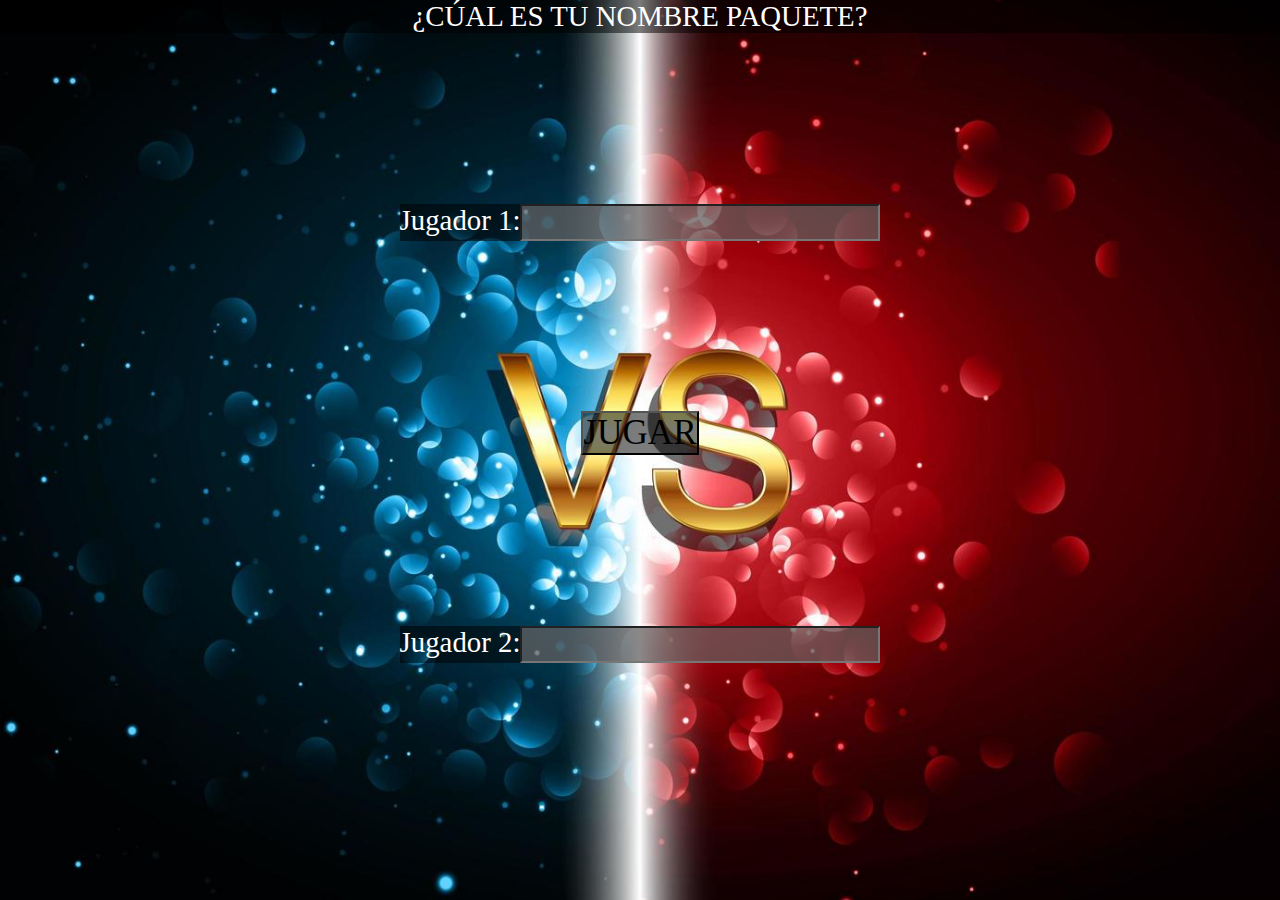
==== PAGES/jugadores.html @ 5f1b0234 "Update 1" ====
<!DOCTYPE html>
<html lang="en">

<head>
    <meta charset="UTF-8">
    <meta http-equiv="X-UA-Compatible" content="IE=edge">
    <meta name="viewport" content="width=device-width, initial-scale=1.0">
    <title>Tres en raya</title>
    <link rel="stylesheet" href="../CSS/styles.css">
    <meta name="author" content="Francisco Belando">
</head>

<body>
    <div>
        <p>¿CÚAL ES TU NOMBRE PAQUETE?</p>
    </div>
    <div class="jugadores">
        <div>
            <label>Jugador 1:
                <input id="boton2" type="text" id="nombre" name="nombre" />
            </label>
        </div>
        <div>
            <a href="../PAGES/tablero.html">
                <input id="boton" type="button" value="JUGAR" onclick="entra()" />
            </a>
        </div>
        <div>
            <label>Jugador 2:
                <input id="boton2" type="text" id="nombre" name="nombre" />
            </label>
        </div>
    </div>
    <script src="./JS/main.js"></script>
</body>

</html>
---- CSS/styles.css ----
[class*="col-"] {
    width: 100%;
  }
  
  @media only screen and (min-width: 768px) {
    /* For desktop: */
    .col-1 {width: 8.33%;}
    .col-2 {width: 16.66%;}
    .col-3 {width: 25%;}
    .col-4 {width: 33.33%;}
    .col-5 {width: 41.66%;}
    .col-6 {width: 50%;}
    .col-7 {width: 58.33%;}
    .col-8 {width: 66.66%;}
    .col-9 {width: 75%;}
    .col-10 {width: 83.33%;}
    .col-11 {width: 91.66%;}
    .col-12 {width: 100%;}
}

@font-face {
    font-family: "Mystery Quest";
    src: url("mystery-quest.woff2");
}

p, label {
    font-family: "Mystery Quest", bold;
    font-size: 180%;
    color: white;
    background-color: rgba(0, 0, 0, 0.515);
    align-self: center;
    display: flex;
    justify-content: center;
}

#boton {
    font-family: "Mystery Quest", bold;
    font-size: 220%;
    background:rgba(0, 0, 0, 0.515);
}

#boton2 {
    font-family: "Mystery Quest", bold;
    font-size: 100%;
    background:rgba(157, 151, 151, 0.464) ;
    color: white;
}

body {
    background-image: url(../images/inicio.jpg);
    background-repeat: no-repeat;
    background-color: black;
    background-size: cover;
    background-attachment: fixed;
    background-position: center;
}


.inicio {
    display: flex;
    align-items: center;
    width: auto;
    height: 500px;
    justify-content: center;
    padding-left: 10px;
    padding-right: 10px;
}

.jugadores {
    display: flex;
    align-items: center;
    flex-direction: column;
    height: 800px;
    justify-content: center;
    padding-left: 10px;
    padding-right: 10px;
    justify-content: space-evenly;

}

*{
    margin: 0;
    padding: 0;
    box-sizing: border-box;
}








.contenedor-juego{
    height:100vh;
    max-width: 1250px;
    display: flex;
    flex-direction: column;
    justify-content: center;
    align-items: center;
    gap:2rem;
    text-align: center;

}

.juego-titulo, .juego-info{
    text-align: center;
}

.juego-cuadricula{
   
    display: grid;
    grid-template-columns: auto auto auto;
    gap:0;
}

.cuadro{
    width:3rem;
    height: 3rem;
    border: 1px solid rgb(168, 168, 168);
    text-align: center;
    color:rgb(7, 255, 69);
    display: flex;
    justify-content: center;
    align-items: center;
    background-color: black;
    transition: background-color ease-in 0.2s;
}

.cuadro:hover{
   
    background-color:#cccc;
    
}

.juego-boton{
    display:inline-flex;
    padding: 1rem 1rem;
    background:red ;
    color: white;
    cursor: pointer;
    justify-content: center;
    font-weight: bold;
    transition:color ease-out 0.3s;
   
}

.juego-boton:hover{
  
    background:white ;
    color: red;
    border: 1px solid red;
   
}
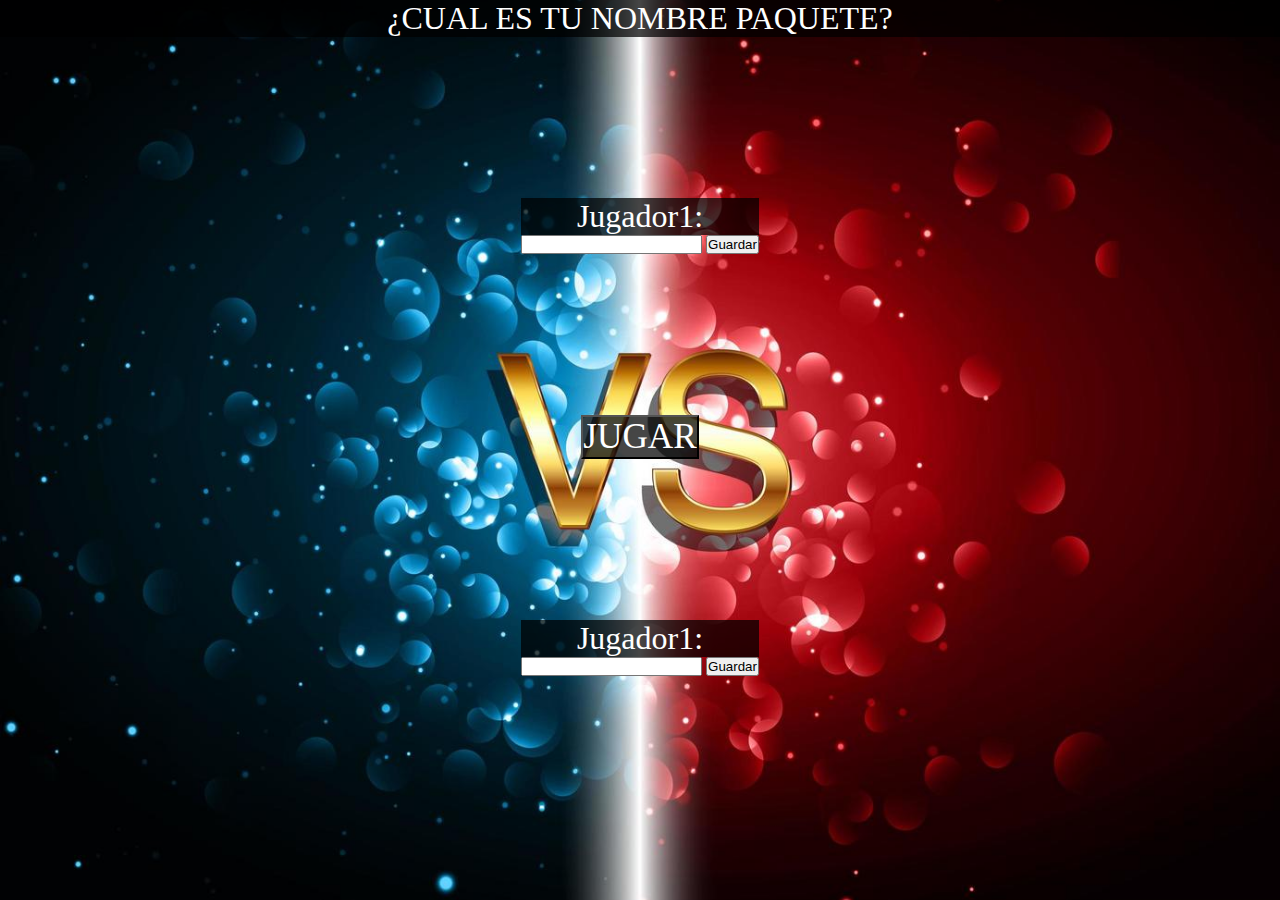
==== commit 4763d1d6: "Update 3" ====
--- a/PAGES/jugadores.html
+++ b/PAGES/jugadores.html
@@ -12,13 +12,16 @@
 
 <body>
     <div>
-        <p>¿CÚAL ES TU NOMBRE PAQUETE?</p>
+        <p>¿CUAL ES TU NOMBRE PAQUETE?</p>
     </div>
     <div class="jugadores">
         <div>
-            <label>Jugador 1:
-                <input id="boton2" type="text" id="nombre" name="nombre" />
-            </label>
+            <label for="domTextElement">Jugador1: </label>
+            <input type="text" id="domTextElement">
+            <button type="button" onclick="getValueInput()">
+                Guardar
+            </button>
+            <p id="valueInput"></p> 
         </div>
         <div>
             <a href="../PAGES/tablero.html">
@@ -26,12 +29,15 @@
             </a>
         </div>
         <div>
-            <label>Jugador 2:
-                <input id="boton2" type="text" id="nombre" name="nombre" />
-            </label>
+            <label for="domTextElement">Jugador1: </label>
+            <input type="text" id="domTextElement2">
+            <button type="button" onclick="getValueInput2()">
+                Guardar
+            </button>
+            <p id="valueInput2"></p> 
         </div>
     </div>
-    <script src="./JS/main.js"></script>
+    <script src="../JS/main.js"></script>
 </body>
 
 </html>--- a/CSS/styles.css
+++ b/CSS/styles.css
@@ -1,3 +1,5 @@
+/* MEDIA Y FONTS */
+
 [class*="col-"] {
     width: 100%;
   }
@@ -19,31 +21,42 @@
 }
 
 @font-face {
-    font-family: "Mystery Quest";
-    src: url("mystery-quest.woff2");
+    font-family: "04b_30";
+    src: url("../fonts/04B_30__.TTF")
 }
 
+/* INICIAL Y JUGADORES */
+
 p, label {
-    font-family: "Mystery Quest", bold;
-    font-size: 180%;
+    font-family: "04b_30";
+    font-size: 200%;
     color: white;
-    background-color: rgba(0, 0, 0, 0.515);
+    background-color: rgba(0, 0, 0, 0.724);
     align-self: center;
     display: flex;
     justify-content: center;
 }
 
 #boton {
-    font-family: "Mystery Quest", bold;
+    font-family: "04b_30";
     font-size: 220%;
-    background:rgba(0, 0, 0, 0.515);
+    background:rgba(0, 0, 0, 0.724);
+    color: white;
+    transition: background-color ease-in 0.4s;
 }
 
-#boton2 {
-    font-family: "Mystery Quest", bold;
-    font-size: 100%;
+#boton1, #boton2 {
+    font-family: "04b_30";
+    font-size: 50%;
     background:rgba(157, 151, 151, 0.464) ;
     color: white;
+    transition: background-color ease-in 0.4s;
+}
+
+#boton:hover{
+    background:white ;
+    color: rgb(14, 14, 14);
+    border: 1px solid rgb(250, 246, 246);
 }
 
 body {
@@ -54,7 +67,6 @@
     background-attachment: fixed;
     background-position: center;
 }
-
 
 .inicio {
     display: flex;
@@ -75,8 +87,9 @@
     padding-left: 10px;
     padding-right: 10px;
     justify-content: space-evenly;
+}
 
-}
+/* VISTA TABLERO */
 
 *{
     margin: 0;
@@ -84,71 +97,83 @@
     box-sizing: border-box;
 }
 
-
-
-
-
-
-
-
-.contenedor-juego{
+.tablero{
     height:100vh;
-    max-width: 1250px;
     display: flex;
     flex-direction: column;
     justify-content: center;
     align-items: center;
-    gap:2rem;
+    gap:1rem;
     text-align: center;
-
 }
 
 .juego-titulo, .juego-info{
     text-align: center;
 }
 
-.juego-cuadricula{
-   
+.cuadricula{
     display: grid;
     grid-template-columns: auto auto auto;
     gap:0;
 }
 
 .cuadro{
-    width:3rem;
-    height: 3rem;
+    width:8rem;
+    height: 8rem;
     border: 1px solid rgb(168, 168, 168);
     text-align: center;
-    color:rgb(7, 255, 69);
+    color:rgb(227, 233, 229);
+    font-size: 50px;
     display: flex;
     justify-content: center;
     align-items: center;
     background-color: black;
     transition: background-color ease-in 0.2s;
+    font-family: "04b_30";
 }
 
-.cuadro:hover{
-   
-    background-color:#cccc;
-    
-}
-
-.juego-boton{
-    display:inline-flex;
+.boton3{
     padding: 1rem 1rem;
-    background:red ;
-    color: white;
     cursor: pointer;
     justify-content: center;
     font-weight: bold;
     transition:color ease-out 0.3s;
-   
+    font-family: "04b_30";
+    font-size: 150%;
+    background:rgba(0, 0, 0, 0.724);
+    color: white;
+    transition: background-color ease-in 0.4s;
 }
 
-.juego-boton:hover{
-  
+.boton3:hover{
     background:white ;
-    color: red;
-    border: 1px solid red;
-   
+    color: rgb(14, 14, 14);
+    border: 1px solid rgb(250, 246, 246); 
+}
+
+.marcador{
+    display: inline-flex;
+    align-items: center;
+    text-align: center;
+    justify-content: center;
+    color: white;
+    font-family: "04b_30";
+    border: 1px solid rgb(250, 246, 246); 
+    font-size: 150%;
+    background:rgba(0, 0, 0, 0.724);
+    padding-left: 20px;
+    padding-right: 20px;
+}
+
+.marcador div span{
+    height: 2em;
+    width: 4em;
+    display: inline-flex;
+    align-items: center;
+    text-align: center;
+    justify-content: center;
+    background-color: black;
+    color: white;
+    font-family: "04b_30";
+    border: 1px solid rgb(250, 246, 246); 
 }